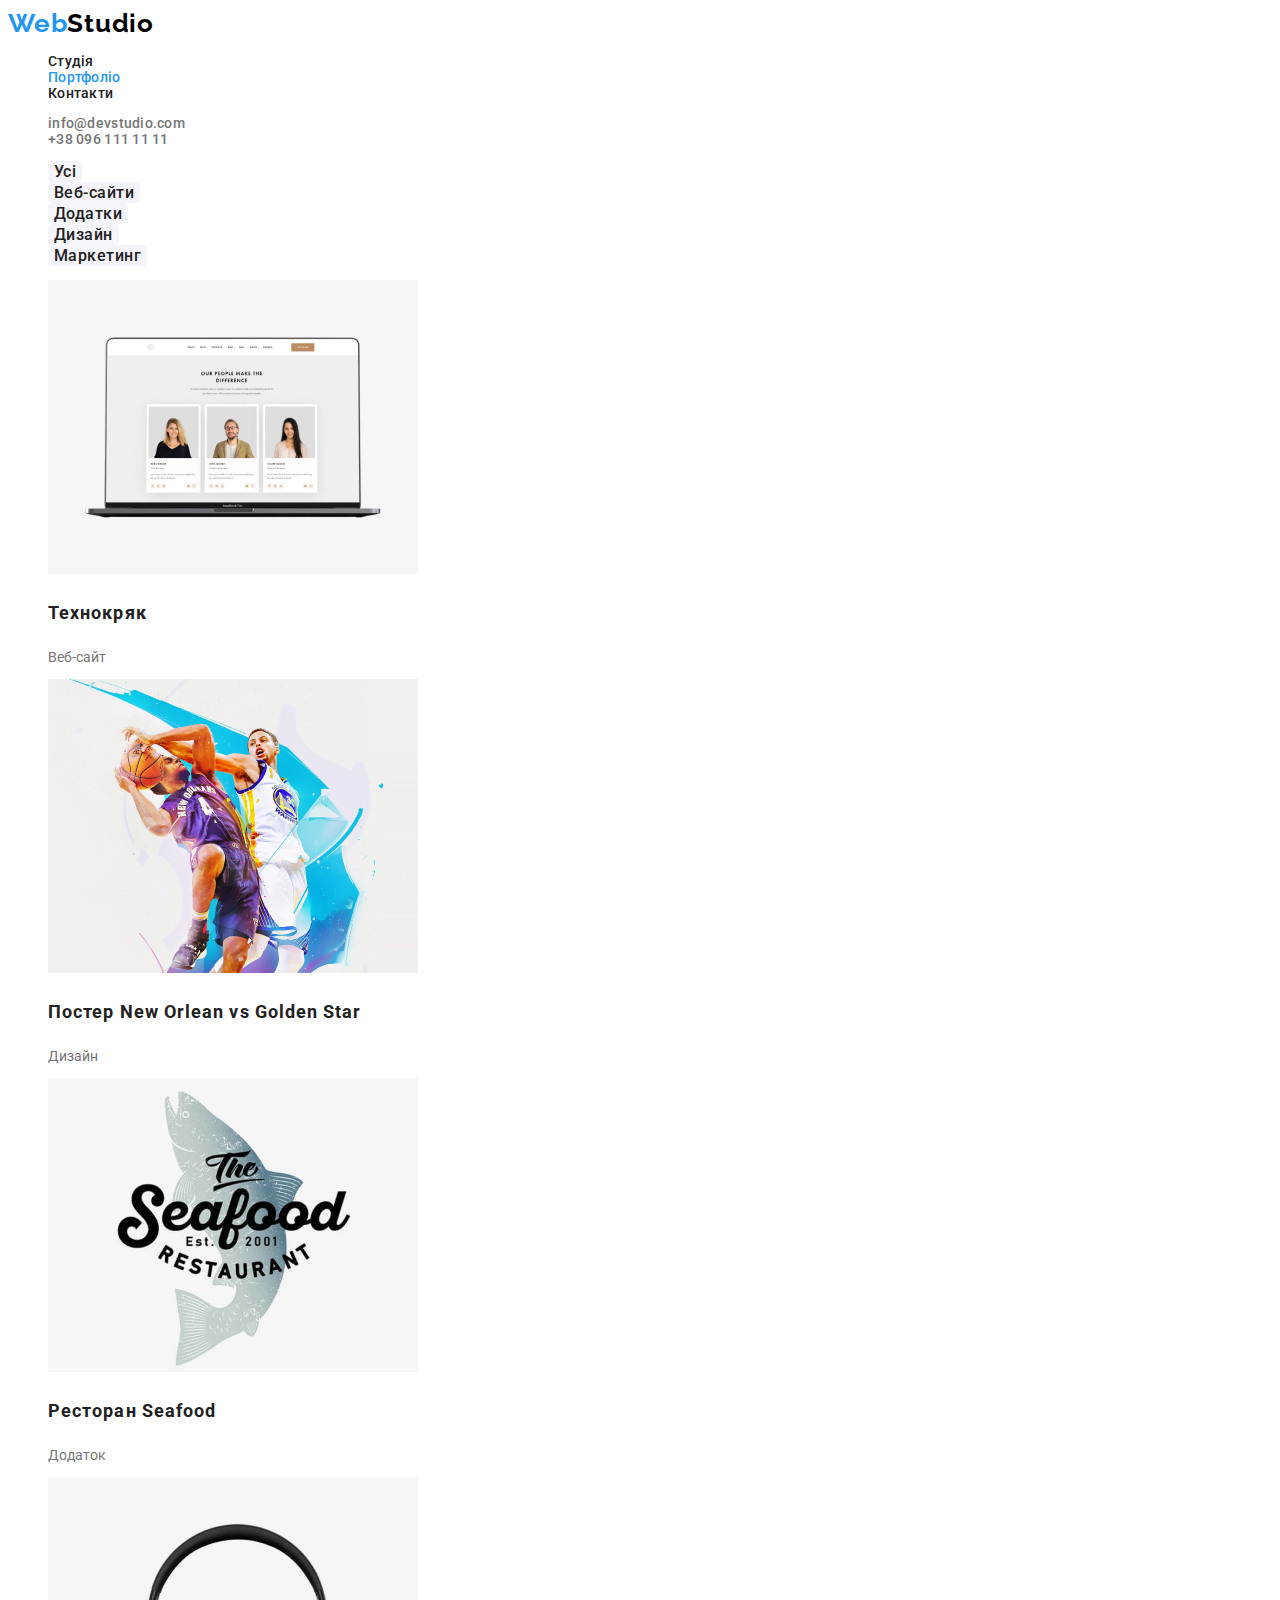
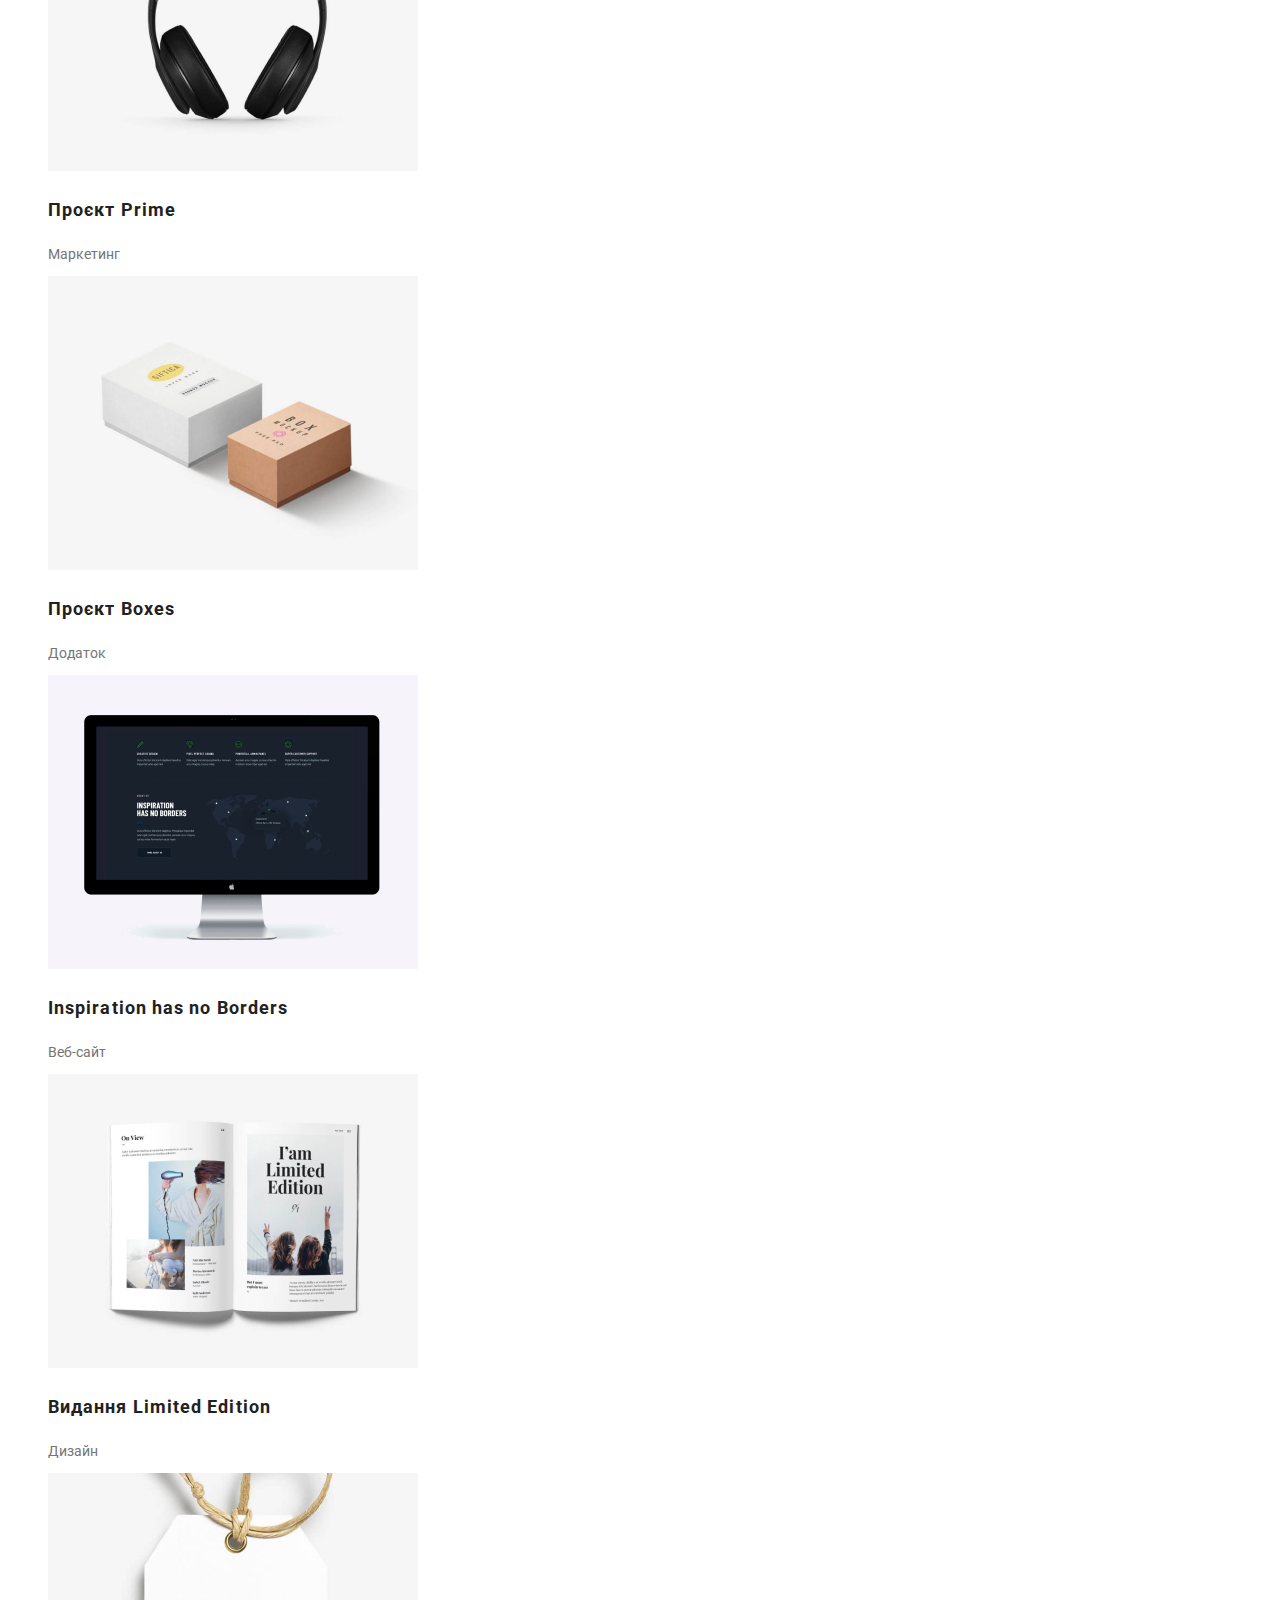
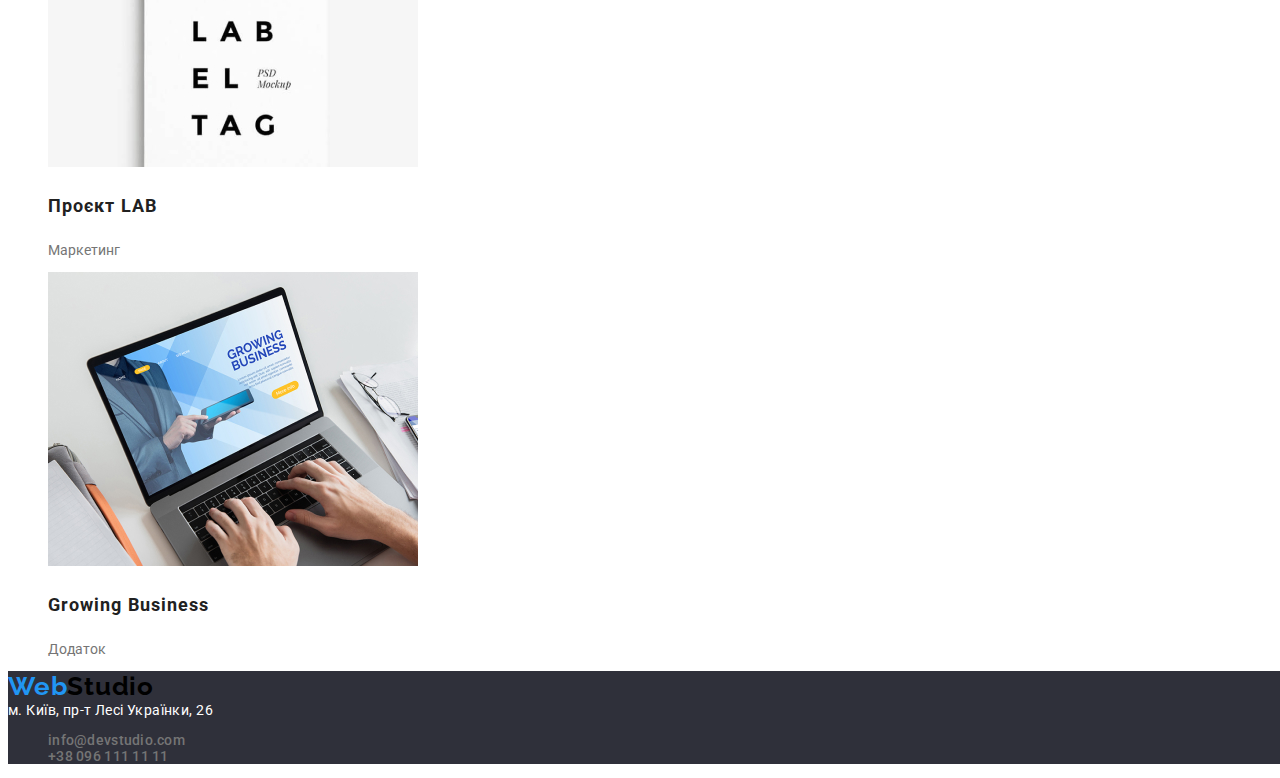
==== portfolio.html @ de2ec0ac "Змінив lang="uk" і навпаки" ====
<!DOCTYPE html>
<html lang="uk">
  <head>
    <meta charset="UTF-8" />
    <meta http-equiv="X-UA-Compatible" content="IE=edge" />
    <meta name="viewport" content="width=device-width, initial-scale=1.0" />
    <title>Портфоліо</title>
    <link rel="preconnect" href="https://fonts.googleapis.com" />
    <link rel="preconnect" href="https://fonts.gstatic.com" crossorigin />
    <link
      href="https://fonts.googleapis.com/css2?family=Raleway:wght@700&family=Roboto:wght@400;500;700;900&display=swap"
      rel="stylesheet"
    />
    <link rel="stylesheet" href="./css/styles.css" />
  </head>
  <body>
    <header>
      <nav>
        <a lang="en" class="link logo-link" href="./index.html"
          >Web<span class="logo-link-black">Studio</span></a
        >
        <ul>
          <li><a class="link nav-link" href="./index.html">Студія</a></li>
          <li><a class="link nav-link current" href="./portfolio.html">Портфоліо</a></li>
          <li><a class="link nav-link" href="">Контакти</a></li>
        </ul>
      </nav>
      <!--Contact links-->
      <ul>
        <li>
          <a class="link contact-link" href="mailto:info@devstudio.com">info@devstudio.com</a>
        </li>
        <li><a class="link contact-link" href="tel:+380961111111">+38 096 111 11 11</a></li>
      </ul>
    </header>
    <main>
      <section>
        <!--Кнопки-->
        <h1 class="hidden">Портфоліо</h1>
        <ul>
          <li><button class="portfolio-button" type="button">Усі</button></li>
          <li><button class="portfolio-button" type="button">Веб-сайти</button></li>
          <li><button class="portfolio-button" type="button">Додатки</button></li>
          <li><button class="portfolio-button" type="button">Дизайн</button></li>
          <li><button class="portfolio-button" type="button">Маркетинг</button></li>
        </ul>
        <!--Список прикладів портфоліо-->
        <h2 class="hidden">Список прикладів портфоліо</h2>
        <ul>
          <li>
            <div>
              <img
                src="./images/img-2-1-techno.jpg"
                alt="Постер веб-сайту Технокряк"
                width="370"
                height="294"
              />
              <h3 class="portfolio-h3">Технокряк</h3>
              <p class="simple-portfolio-text">Веб-сайт</p>
            </div>
          </li>
          <li>
            <div>
              <img
                src="./images/img-2-2-poster-orlean.jpg"
                alt="Постер New Orlean vs Golden Star"
                width="370"
                height="294"
              />
              <h3 class="portfolio-h3">Постер <span lang="en">New Orlean vs Golden Star</span></h3>
              <p class="simple-portfolio-text">Дизайн</p>
            </div>
          </li>
          <li>
            <div>
              <img
                src="./images/img-2-3-reataurant-seafood.jpg"
                alt="Постер ресторану Seafood"
                width="370"
                height="294"
              />
              <h3 class="portfolio-h3">Ресторан <span lang="en">Seafood</span></h3>
              <p class="simple-portfolio-text">Додаток</p>
            </div>
          </li>
          <li>
            <div>
              <img
                src="./images/img-2-4-prime.jpg"
                alt="Постер проєкту Prime"
                width="370"
                height="294"
              />
              <h3 class="portfolio-h3">Проєкт <span lang="en">Prime</span></h3>
              <p class="simple-portfolio-text">Маркетинг</p>
            </div>
          </li>
          <li>
            <div>
              <img
                src="./images/img-2-5-boxes.jpg"
                alt="Постер проєкту Boxes"
                width="370"
                height="294"
              />
              <h3 class="portfolio-h3">Проєкт <span lang="en">Boxes</span></h3>
              <p class="simple-portfolio-text">Додаток</p>
            </div>
          </li>
          <li>
            <div>
              <img
                src="./images/img-2-6-inspiration.jpg"
                alt="Постер веб-сайту Inspiration has no Borders"
                width="370"
                height="294"
              />
              <h3 lang="en" class="portfolio-h3">Inspiration has no Borders</h3>
              <p class="simple-portfolio-text">Веб-сайт</p>
            </div>
          </li>
          <li>
            <div>
              <img
                src="./images/img-2-7-limited.jpg"
                alt="Постер видання Limited Edition"
                width="370"
                height="294"
              />
              <h3 class="portfolio-h3">Видання <span lang="en">Limited Edition</span></h3>
              <p class="simple-portfolio-text">Дизайн</p>
            </div>
          </li>
          <li>
            <div>
              <img
                src="./images/img-2-8-lab.jpg"
                alt="Постер проєкту LAB"
                width="370"
                height="294"
              />
              <h3 class="portfolio-h3">Проєкт <span lang="en">LAB</span></h3>
              <p class="simple-portfolio-text">Маркетинг</p>
            </div>
          </li>
          <li>
            <div>
              <img
                src="./images/img-2-9-growing.jpg"
                alt="Постер додатку Growing Business"
                width="370"
                height="294"
              />
              <h3 lang="en" class="portfolio-h3">Growing Business</h3>
              <p class="simple-portfolio-text">Додаток</p>
            </div>
          </li>
        </ul>
      </section>
    </main>
    <footer>
      <div class="footer-color">
        <a lang="en" class="link logo-link" href="./index.html"
          >Web<span class="logo-link-black">Studio</span></a
        >
        <address class="footer-address" lang="uk">м. Київ, пр-т Лесі Українки, 26</address>
        <ul>
          <li>
            <a class="link contact-link" href="mailto:info@devstudio.com">info@devstudio.com</a>
          </li>
          <li><a class="link contact-link" href="tel:+380961111111">+38 096 111 11 11</a></li>
        </ul>
      </div>
    </footer>
  </body>
</html>
---- css/styles.css ----
:root {
  --main-color: #2f303a;
  --accent-color: #2196f3;
  --headers-color: #212121;
  --simple-text-color: #757575;
  --cursor: pointer;
}

body {
  font-family: Roboto, Raleway, sans-serif;
  font-size: 14px;
  width: 1600px;
}

li {
  list-style-type: none;
}

.contact-link {
  font-weight: 500;
  font-size: 14px;
  line-height: (16/14);
  letter-spacing: 0.02em;

  color: #757575;
}

.contact-link:hover,
.contact-link:focus {
  color: #2196f3;
}

.link {
  text-decoration: none;
}

.logo-link {
  font-family: 'Raleway', sans-serif;
  font-weight: 700;
  font-size: 26px;
  line-height: calc(31 / 26);
  letter-spacing: 0.03em;

  color: #2196f3;
}

.logo-link-black {
  color: black;
}

.nav-link {
  color: #212121;
  font-weight: 500;
  line-height: (16/14);
  letter-spacing: 0.02em;
}

.current.nav-link,
.nav-link:hover,
.nav-link:focus {
  color: var(--accent-color);
}

.hero {
  background-color: var(--main-color);
  height: 600px;
}

h1 {
  font-family: 'Roboto';
  font-weight: 900;
  font-size: 44px;
  line-height: (60/44);
  text-align: center;
  letter-spacing: 0.06em;
  text-transform: uppercase;

  color: #ffffff;
  width: 696px;
}

.hero-button {
  color: white;
  background-color: #2196f3;
  border: 0px solid #000000;
  text-shadow: 0px 4px 4px rgba(0, 0, 0, 0.25);
  box-shadow: 0px 4px 4px rgba(0, 0, 0, 0.25);
  width: 216px;
  height: 50px;
  /* margin: auto; */
  border-radius: 4px;
  cursor: var(--cursor);
}

.footer-address {
  font-family: 'Roboto';
  line-height: (24/14);
  font-style: normal;

  letter-spacing: 0.03em;

  color: #ffffff;
}

.footer-color {
  background-color: var(--main-color);
}

.portfolio-button {
  font-family: 'Roboto';
  font-weight: 500;
  font-size: 16px;
  line-height: (26/16);

  text-align: center;
  letter-spacing: 0.03em;

  color: #212121;
  background-color: #f5f4fa;
  cursor: var(--cursor);
  border: 0px solid;
  border-radius: 4px;
}

.portfolio-button:hover,
.portfolio-button:focus {
  font-family: 'Roboto';
  font-weight: 500;
  font-size: 16px;
  line-height: (26/16);

  text-align: center;
  letter-spacing: 0.03em;
  background-color: var(--accent-color);
  color: #ffffff;
}

.hidden {
  display: none;
}

.studio-h3-header {
  font-weight: 700;
  line-height: (16/14);
  letter-spacing: 0.03em;
  text-transform: uppercase;
  text-align: center;

  color: var(--headers-color);
}

.simple-text {
  color: var(--simple-text-color);
  text-align: center;
}

.team-names {
  font-weight: 500;
  font-size: 16px;
  line-height: 19px;

  text-align: center;
  letter-spacing: 0.03em;

  color: var(--headers-color);
}

.studio-h2-header {
  font-family: 'Roboto';
  font-weight: 700;
  font-size: 36px;
  line-height: (42/36);
  text-align: center;
  letter-spacing: 0.03em;
  color: var(--headers-color);
}

.portfolio-h3 {
  font-weight: 700;
  font-size: 18px;
  line-height: 36px;

  letter-spacing: 0.06em;
  color: var(--headers-color);
}

.simple-portfolio-text {
  color: var(--simple-text-color);
}
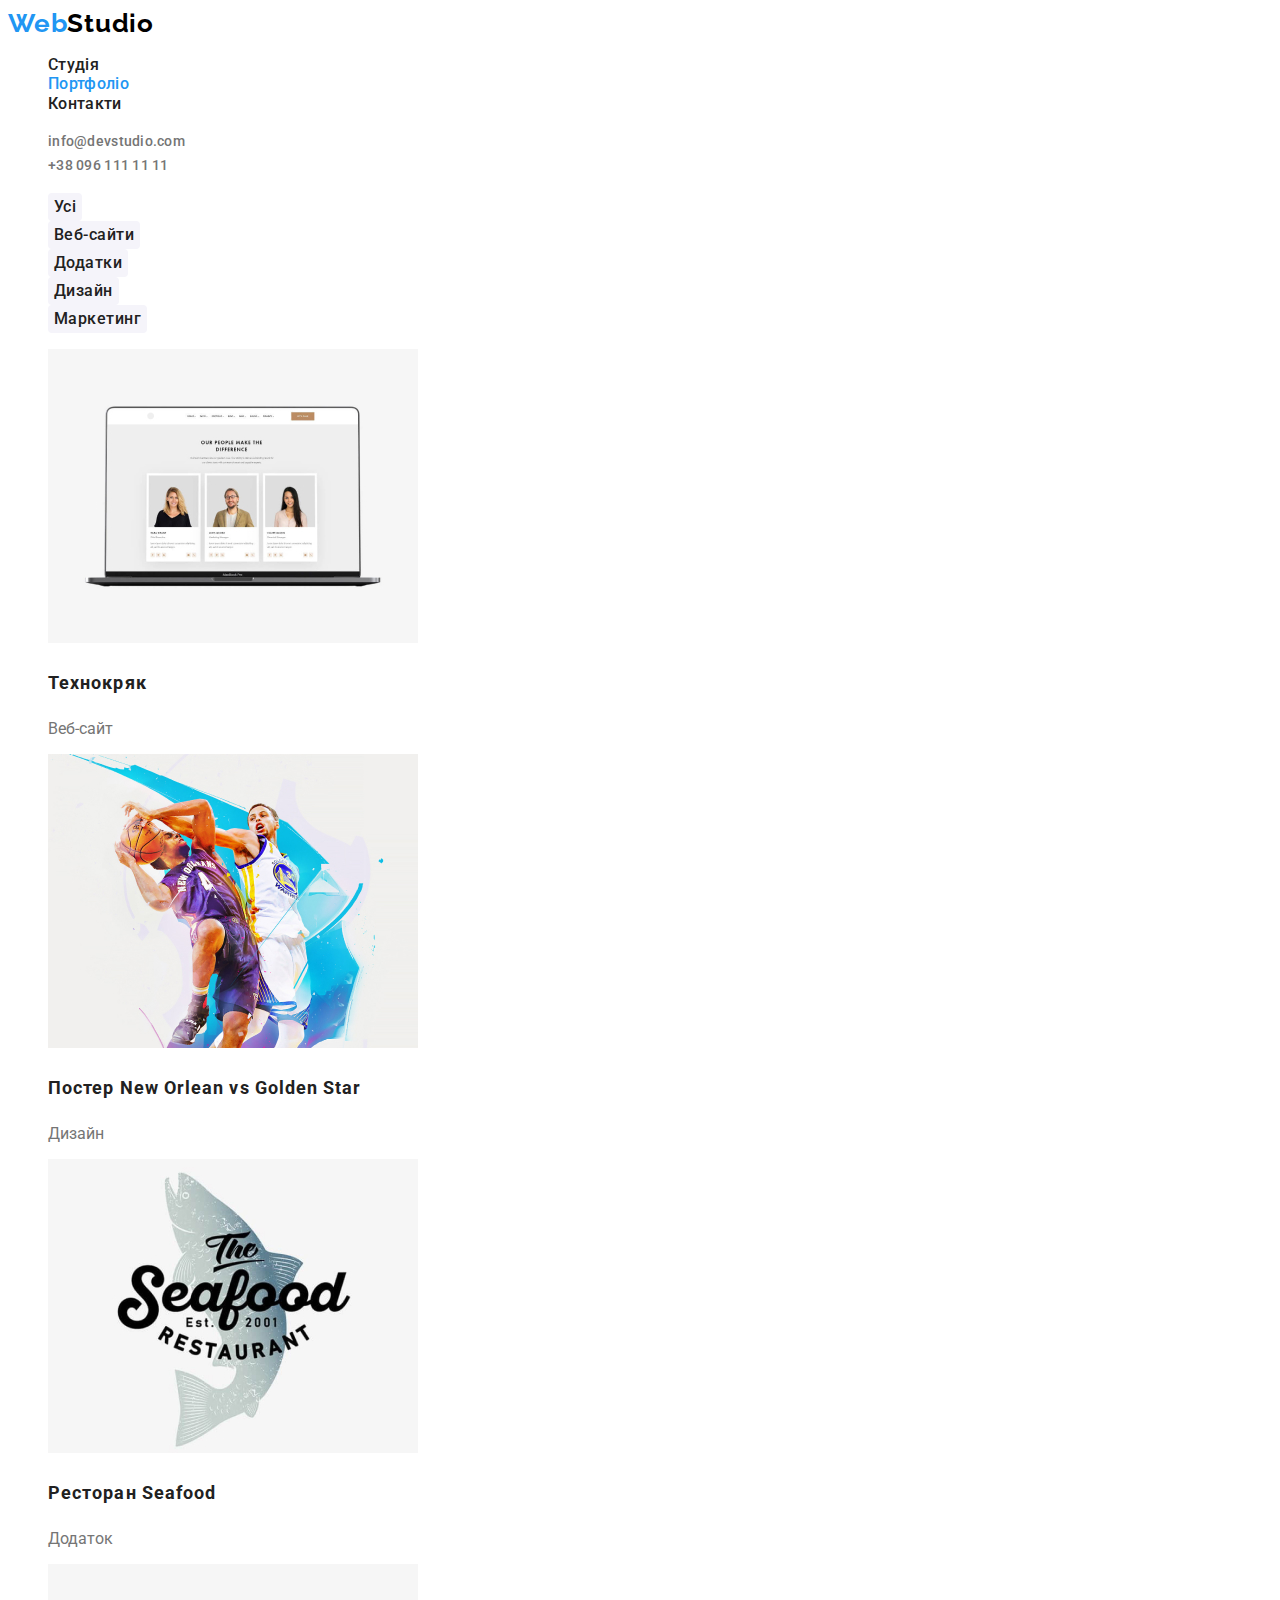
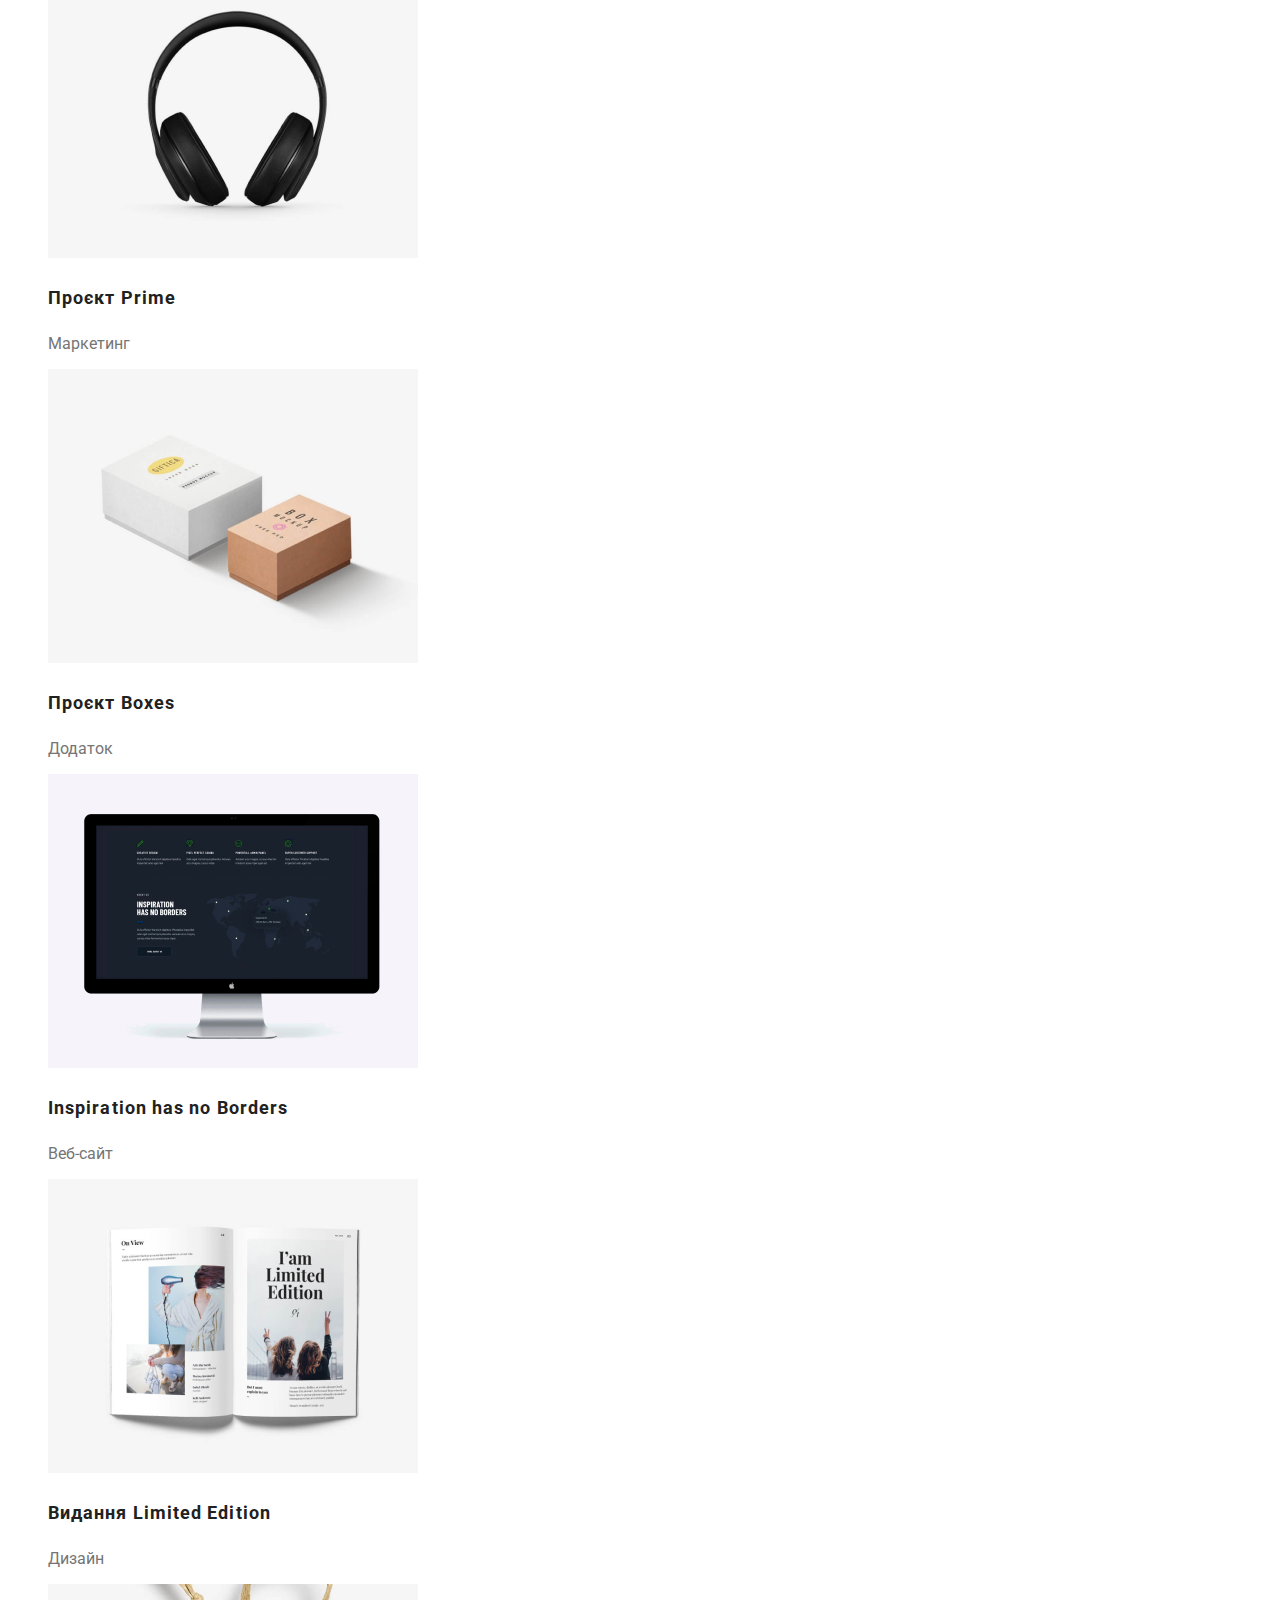
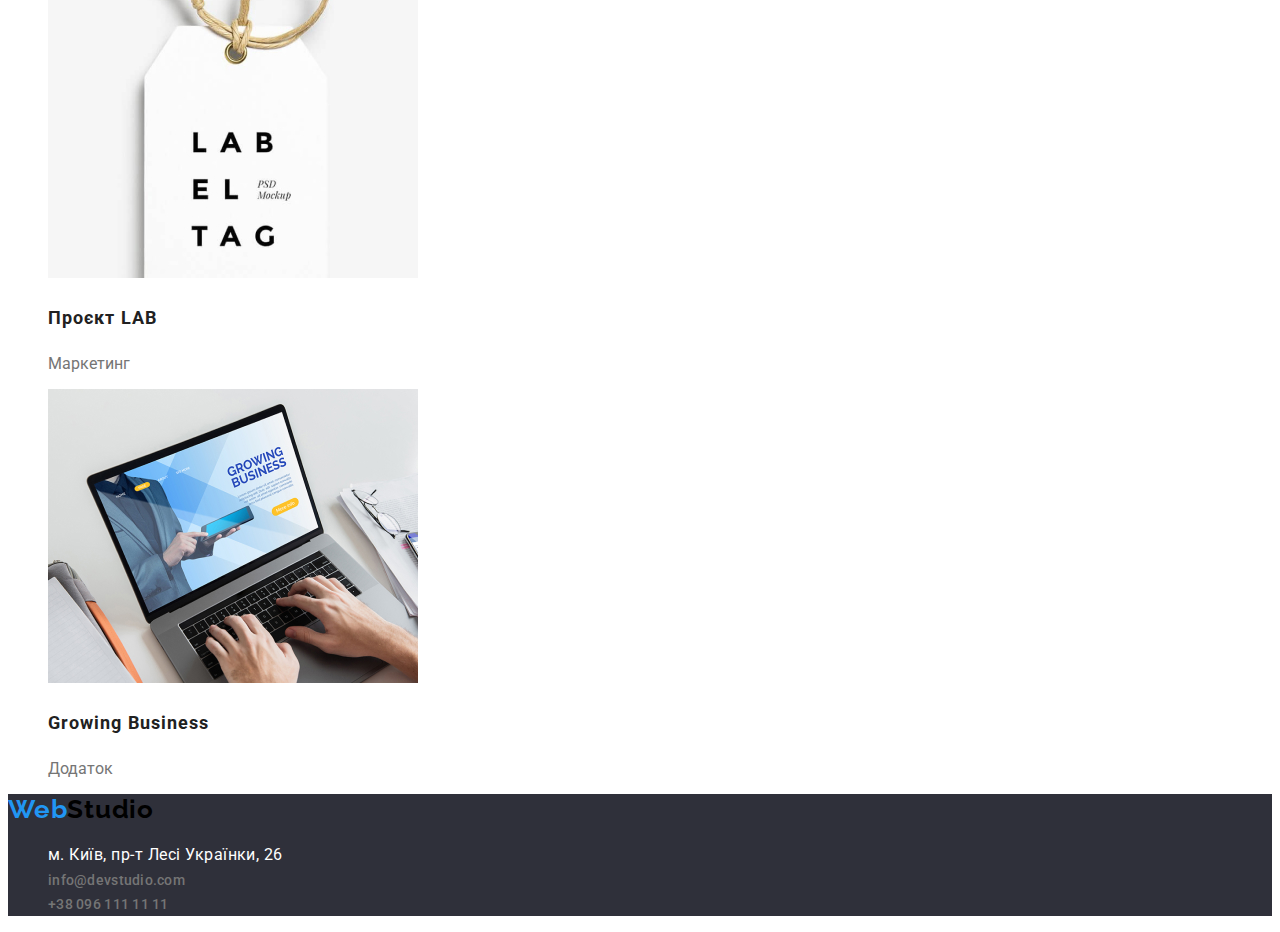
==== commit 4584aaf9: "Вніс зміни відповідно до коментарів ментора" ====
--- a/portfolio.html
+++ b/portfolio.html
@@ -163,13 +163,24 @@
         <a lang="en" class="link logo-link" href="./index.html"
           >Web<span class="logo-link-black">Studio</span></a
         >
-        <address class="footer-address" lang="uk">м. Київ, пр-т Лесі Українки, 26</address>
-        <ul>
-          <li>
-            <a class="link contact-link" href="mailto:info@devstudio.com">info@devstudio.com</a>
-          </li>
-          <li><a class="link contact-link" href="tel:+380961111111">+38 096 111 11 11</a></li>
-        </ul>
+        <address>
+          <ul>
+            <li>
+              <a
+                class="footer-address link"
+                lang="uk"
+                href="https://www.google.com.ua/maps/place/%D0%B1%D1%83%D0%BB%D1%8C%D0%B2%D0%B0%D1%80+%D0%9B%D0%B5%D1%81%D1%96+%D0%A3%D0%BA%D1%80%D0%B0%D1%97%D0%BD%D0%BA%D0%B8,+26,+%D0%9A%D0%B8%D1%97%D0%B2,+02000/@50.4265807,30.5361971,17z/data=!3m1!4b1!4m5!3m4!1s0x40d4cf0e033ecbe9:0x57a4dffefec77da0!8m2!3d50.4265807!4d30.5383858"
+                >м. Київ, пр-т Лесі Українки, 26</a
+              >
+            </li>
+            <li>
+              <a class="link contact-link" href="mailto:info@devstudio.com">info@devstudio.com</a>
+            </li>
+            <li>
+              <a class="link contact-link" href="tel:+380961111111">+38 096 111 11 11</a>
+            </li>
+          </ul>
+        </address>
       </div>
     </footer>
   </body>
--- a/css/styles.css
+++ b/css/styles.css
@@ -7,9 +7,8 @@
 }
 
 body {
-  font-family: Roboto, Raleway, sans-serif;
-  font-size: 14px;
-  width: 1600px;
+  font-family: Roboto, sans-serif;
+  background-color: #ffffff;
 }
 
 li {
@@ -19,14 +18,17 @@
 .contact-link {
   font-weight: 500;
   font-size: 14px;
-  line-height: (16/14);
+  font-style: normal;
+  line-height: calc(24 / 14);
   letter-spacing: 0.02em;
 
   color: #757575;
 }
 
 .contact-link:hover,
-.contact-link:focus {
+.contact-link:focus,
+.footer-address:hover,
+.footer-address:focus {
   color: #2196f3;
 }
 
@@ -51,7 +53,7 @@
 .nav-link {
   color: #212121;
   font-weight: 500;
-  line-height: (16/14);
+  line-height: calc(16 / 14);
   letter-spacing: 0.02em;
 }
 
@@ -63,42 +65,37 @@
 
 .hero {
   background-color: var(--main-color);
-  height: 600px;
 }
 
 h1 {
-  font-family: 'Roboto';
   font-weight: 900;
   font-size: 44px;
-  line-height: (60/44);
+  line-height: calc(60 / 44);
   text-align: center;
   letter-spacing: 0.06em;
   text-transform: uppercase;
 
   color: #ffffff;
   width: 696px;
+  padding: 200px 452px 280px 452px;
 }
 
 .hero-button {
+  font-weight: 700;
   color: white;
   background-color: #2196f3;
-  border: 0px solid #000000;
-  text-shadow: 0px 4px 4px rgba(0, 0, 0, 0.25);
+  border: none;
   box-shadow: 0px 4px 4px rgba(0, 0, 0, 0.25);
-  width: 216px;
-  height: 50px;
-  /* margin: auto; */
   border-radius: 4px;
-  cursor: var(--cursor);
+  cursor: pointer;
+  padding: 10px 32px;
 }
 
 .footer-address {
   font-family: 'Roboto';
-  line-height: (24/14);
+  line-height: calc(24 / 14);
   font-style: normal;
-
   letter-spacing: 0.03em;
-
   color: #ffffff;
 }
 
@@ -110,7 +107,7 @@
   font-family: 'Roboto';
   font-weight: 500;
   font-size: 16px;
-  line-height: (26/16);
+  line-height: calc(26 / 16);
 
   text-align: center;
   letter-spacing: 0.03em;
@@ -127,7 +124,7 @@
   font-family: 'Roboto';
   font-weight: 500;
   font-size: 16px;
-  line-height: (26/16);
+  line-height: calc(26 / 16);
 
   text-align: center;
   letter-spacing: 0.03em;
@@ -141,7 +138,7 @@
 
 .studio-h3-header {
   font-weight: 700;
-  line-height: (16/14);
+  line-height: calc(16 / 14);
   letter-spacing: 0.03em;
   text-transform: uppercase;
   text-align: center;
@@ -157,7 +154,7 @@
 .team-names {
   font-weight: 500;
   font-size: 16px;
-  line-height: 19px;
+  line-height: calc(19 / 16);
 
   text-align: center;
   letter-spacing: 0.03em;
@@ -169,7 +166,7 @@
   font-family: 'Roboto';
   font-weight: 700;
   font-size: 36px;
-  line-height: (42/36);
+  line-height: calc(42 / 36);
   text-align: center;
   letter-spacing: 0.03em;
   color: var(--headers-color);
@@ -178,7 +175,7 @@
 .portfolio-h3 {
   font-weight: 700;
   font-size: 18px;
-  line-height: 36px;
+  line-height: calc(36 / 18);
 
   letter-spacing: 0.06em;
   color: var(--headers-color);
